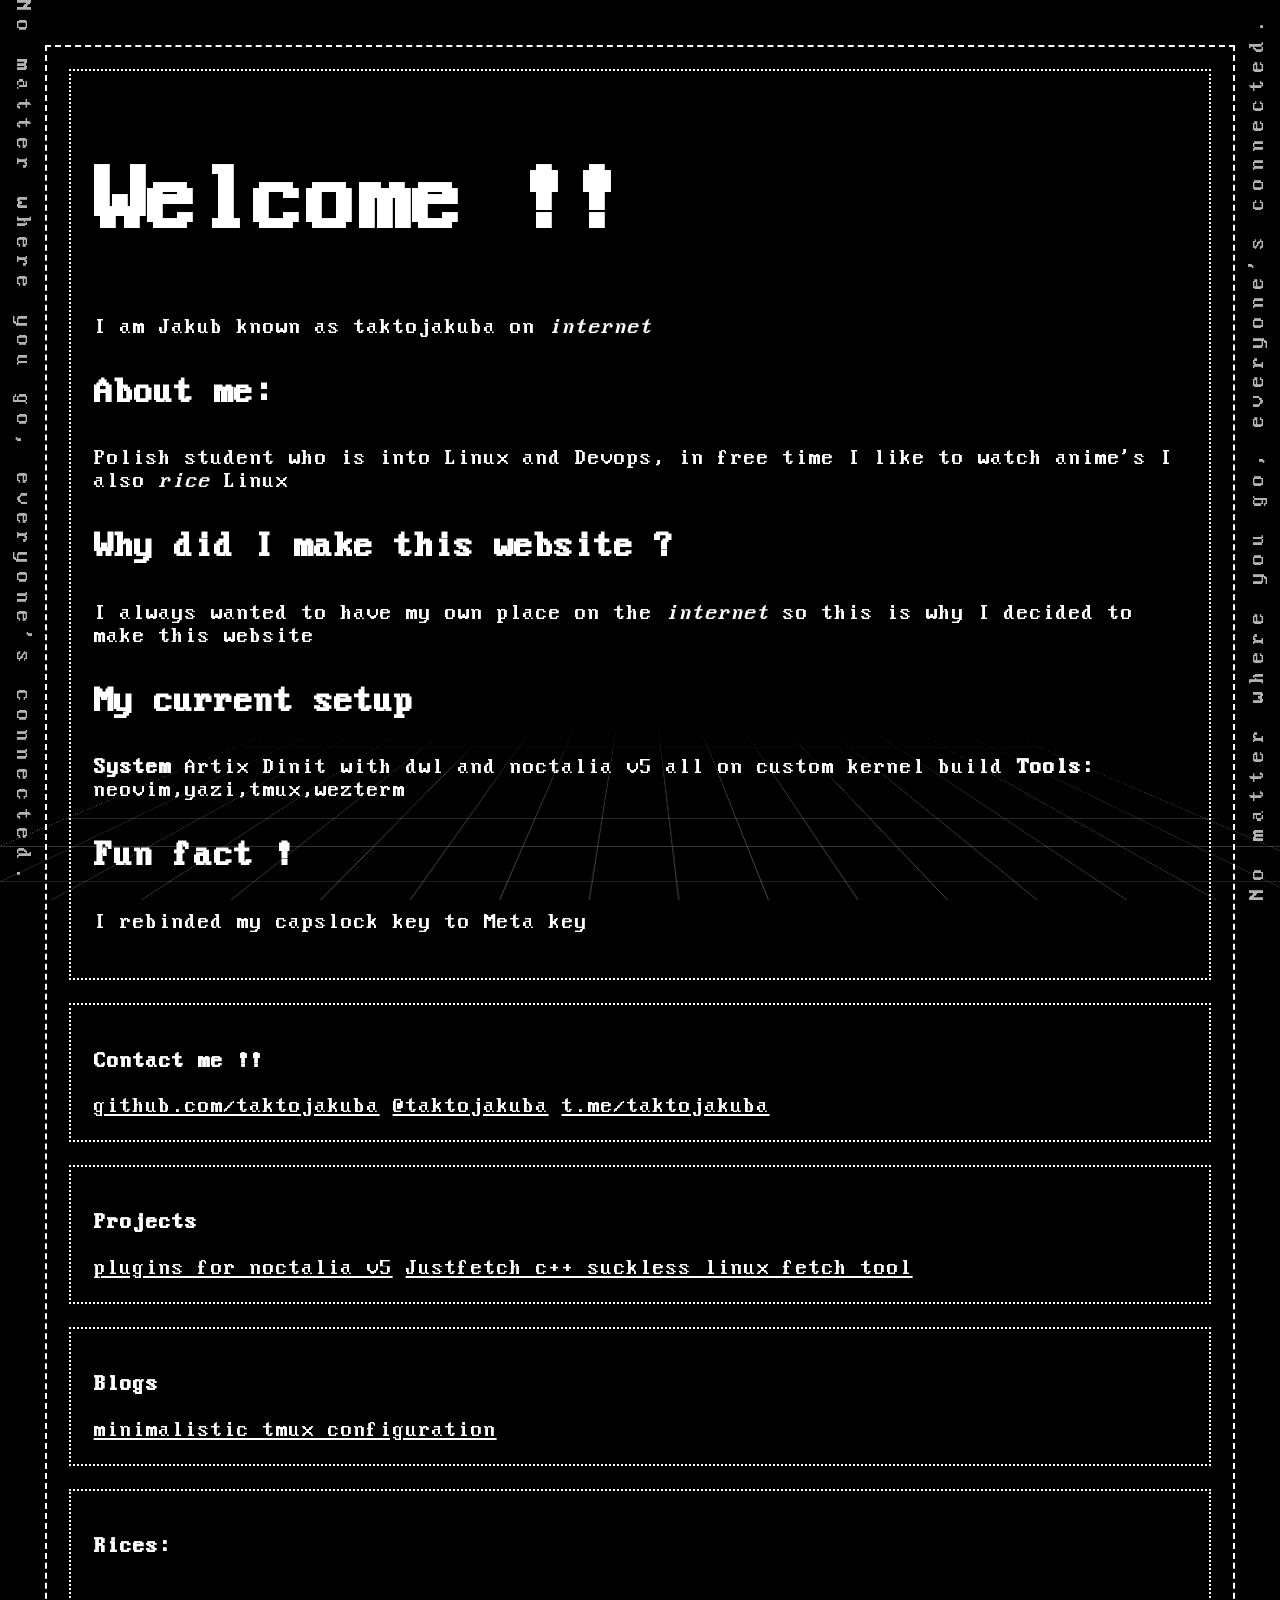
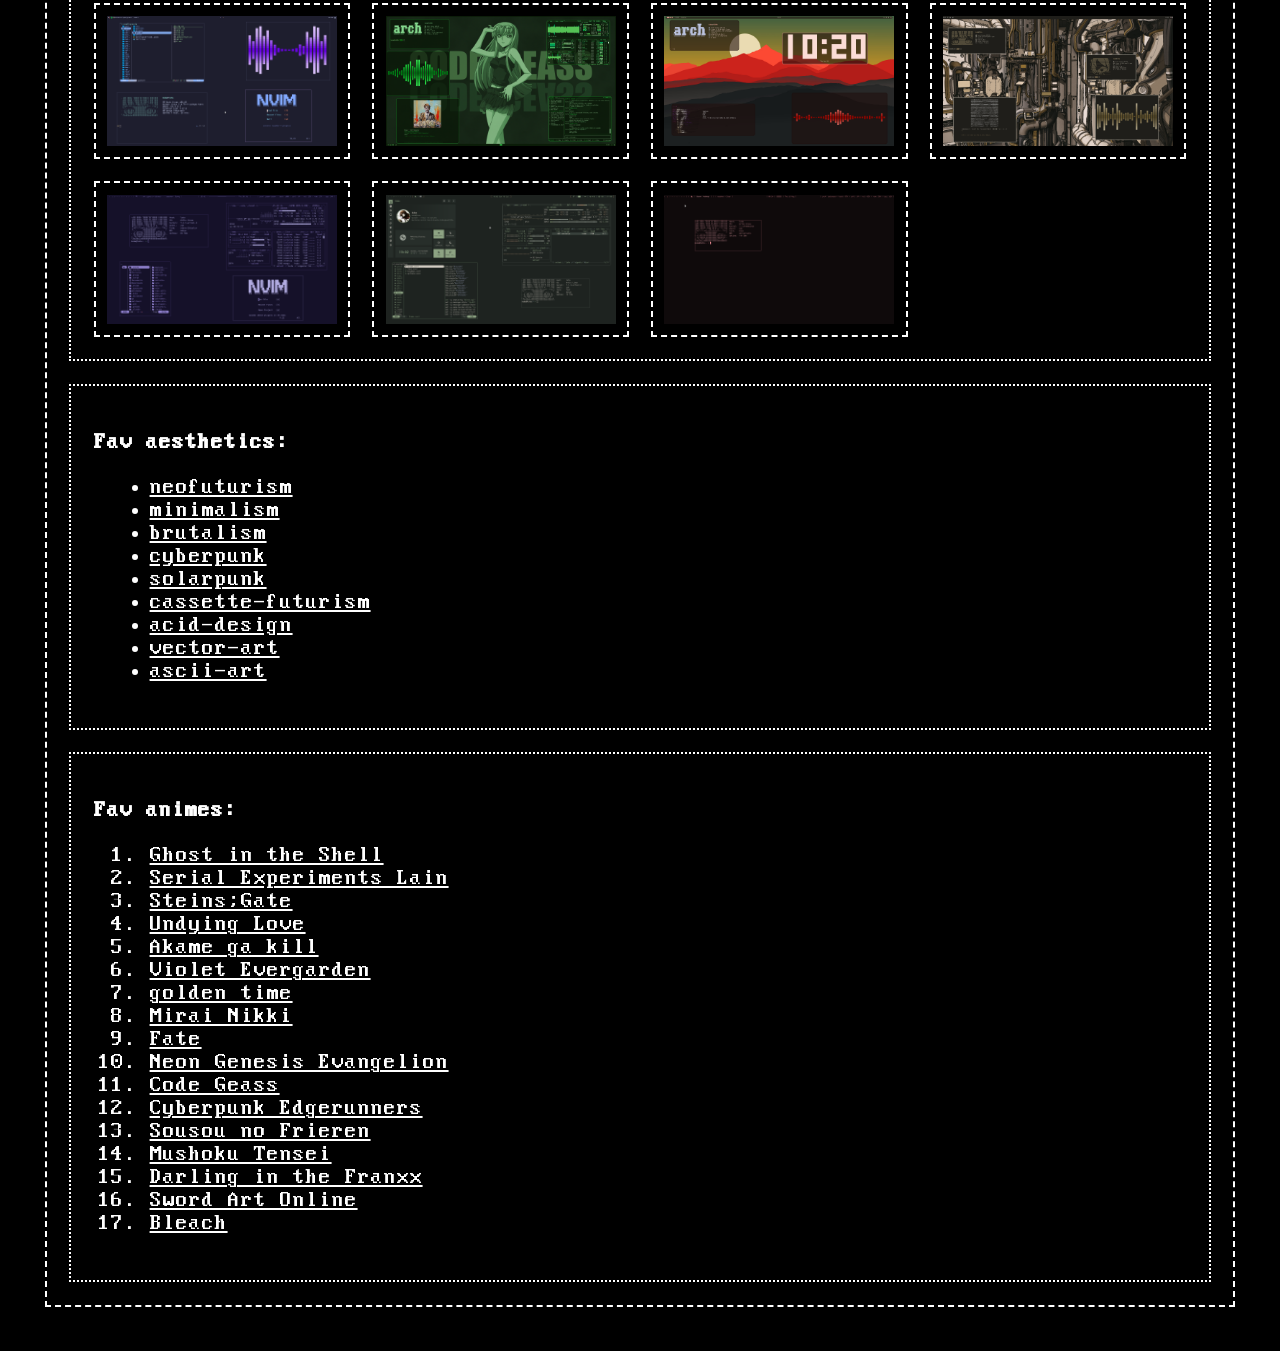
==== website/index.html @ e46fda8e "move files to website dir to prepare for docker" ====
<!doctype html>
<html lang="en">
  <head>
      <!-- Font: IBM VGA 8x16 by VileR — https://int10h.org/oldschool-pc-fonts/ — CC BY-SA 4.0 -->
    <meta charset="UTF-8" />
    <meta name="viewport" content="width=device-width, initial-scale=1.0" />
    <title>jsbkgg.space</title>
    <link rel="stylesheet" href="index.css" />
    <link rel="icon" type="image/x-icon" href="assets/icon.svg" />
  </head>
  <body>
    <div class="side-text side-left"><span id="quote-left">No matter where you go, everyone's connected.</span></div>
    <div class="side-text side-right"><span id="quote-right">No matter where you go, everyone's connected.</span></div>
    <div class="main-box">
    <div class="sec-box" id="abtme">
      <span><h1>Welcome !!</h1><p>I am Jakub known as taktojakuba on <i>internet</i></p></span>
      <span><h3>About me:</h2><p>Polish student who is into Linux and Devops, in free time I like to watch anime's I also <i>rice</i> Linux</p></span>
      <span><h3>Why did I make this website ?</h1><p>I always wanted to have my own place on the <i>internet</i> so this is why I decided to make this website</p></span>
      <span><h3>My current setup</h3><p><B>System</B> Artix Dinit with dwl and noctalia v5 all on custom kernel build <B>Tools:</B> neovim,yazi,tmux,wezterm</p></span>
      <span><h3>Fun fact !</h3><p>I rebinded my capslock key to Meta key </p></span>
    </div>
    <div class="sec-box" id="contacts">
      <span><b><p>Contact me !!</p></b></span>
    <a href="https://github.com/taktojakuba" target="_blank">github.com/taktojakuba</a>
    <a href="https://discordapp.com/users/768727776323829790" target="_blank">@taktojakuba</a>
    <a href="https://t.me/taktojakuba" target="_blank">t.me/taktojakuba</a>
    </div>
    <div class="sec-box" id="projects">
    <span><b><p>Projects</p></b></span>
    <a href="https://github.com/taktojakuba/plugins" target="_blank">plugins for noctalia v5</a>
    <a href="https://github.com/taktojakuba/Justfetch" target="_blank">Justfetch c++ suckless linux fetch tool</a>
    </div>
    <div class="sec-box" id="blogs">
    <span><b><p>Blogs</p></b></span>
    <a href="./articles/tmux.html">minimalistic tmux configuration</a>
    </div>
    <div class="sec-box" id="gallery">
      <span><b><p>Rices:</p></b></span>
      <div class="img-frame"><img src="./assets/rice1.png" alt="rice 1"></div>
      <div class="img-frame"><img src="./assets/rice2.png" alt="rice 2"></div>
      <div class="img-frame"><img src="./assets/rice3.png" alt="rice 3"></div>
      <div class="img-frame"><img src="./assets/rice4.png" alt="rice 4"></div>
      <div class="img-frame"><img src="./assets/rice5.png" alt="rice 5"></div>
      <div class="img-frame"><img src="./assets/rice6.png" alt="rice 6"></div>
      <div class="img-frame"><img src="./assets/rice7.png" alt="rice 7"></div>
    </div>
    <div class="sec-box" id="aesthetics-list">
        <span><b><p>Fav aesthetics:</p></b></span>
      <ul>
        <li><a href="https://aesthetics.fandom.com/wiki/Neo-Futurism" target="_blank">neofuturism</a></li>
        <li><a href="https://aesthetics.fandom.com/wiki/Minimalism" target="_blank">minimalism</a></li>
        <li><a href="https://aesthetics.fandom.com/wiki/Brutalism" target="_blank">brutalism</a></li>
        <li><a href="https://aesthetics.fandom.com/wiki/Cyberpunk" target="_blank">cyberpunk</a></li>
        <li><a href="https://aesthetics.fandom.com/wiki/Solarpunk" target="_blank">solarpunk</a></li>
        <li><a href="https://aesthetics.fandom.com/wiki/Cassette_Futurism" target="_blank">cassette-futurism</a></li>
        <li><a href="https://aesthetics.fandom.com/wiki/Acid_Design" target="_blank">acid-design</a></li>
        <li><a href="https://aesthetics.fandom.com/wiki/Vector_Art" target="_blank">vector-art</a></li>
        <li><a href="https://aesthetics.fandom.com/wiki/ASCII_Art" target="_blank">ascii-art</a></li>
      </ul></span>
    </div>
    <div class="sec-box" id="anime-list">
      <span><b><p>Fav animes:</p></b></span>
    <ol>
      <li><a href="https://anilist.co/anime/339/serial-experiments-lain/" target="_blank">Ghost in the Shell</a></li>
      <li><a href="https://anilist.co/anime/339/serial-experiments-lain/" target="_blank">Serial Experiments Lain</a></li>
      <li><a href="https://anilist.co/anime/9253/SteinsGate/" target="_blank">Steins;Gate</a></li>
      <li><a href="https://anilist.co/anime/11499/Sankarea-Undying-Love/staff" target="_blank">Undying Love</a></li>
      <li><a href="https://anilist.co/anime/20613/Akame-ga-Kill/" target="_blank">Akame ga kill</a></li>
      <li><a href="https://anilist.co/anime/21827/Violet-Evergarden/" target="_blank">Violet Evergarden</a></li>
      <li><a href="https://anilist.co/anime/17895/Golden-Time/" target="_blank">golden time</a></li>
      <li><a href="anilist.co/anime/10620/Mirai-Nikki/" target="_blank">Mirai Nikki</a></li>
      <li><a href="https://anilist.co/anime/356/Fatestay-night/" target="_blank">Fate</a></li>
      <li><a href="https://anilist.co/anime/30/Shin-Seiki-Evangelion/" target="_blank">Neon Genesis Evangelion</a></li>
      <li><a href="https://anilist.co/anime/1575/Code-Geass-Hangyaku-no-Lelouch/" target="_blank">Code Geass</a></li>
      <li><a href="https://anilist.co/anime/120377/Cyberpunk-Edgerunners/" target="_blank">Cyberpunk Edgerunners</a></li>
      <li><a href="https://anilist.co/anime/154587/Sousou-no-Frieren/" target="_blank">Sousou no Frieren</a></li>
      <li><a href="https://anilist.co/anime/108465/Mushoku-Tensei-Isekai-Ittara-Honki-Dasu/" target="_blank">Mushoku Tensei</a></li>
      <li><a href="https://anilist.co/anime/99423/Darling-in-the-Franxx/" target="_blank">Darling in the Franxx</a></li>
      <li><a href="https://anilist.co/anime/11757/Sword-Art-Online/" target="_blank">Sword Art Online</a></li>
      <li><a href="https://anilist.co/anime/269/BLEACH/" target="_blank">Bleach</a></li>
    </ol>
    </div>
    </div>
    <script src="script.js"></script>
  </body>
</html>
---- website/index.css ----
/* Font: IBM VGA 8x16 by VileR — https://int10h.org/oldschool-pc-fonts/ — CC BY-SA 4.0 */
@font-face {
  font-family: "IBM VGA";
  src: url("./font/IBM_VGA_9x16.woff") format("woff");
  font-weight: normal;
  font-style: normal;
}

:root {
  font-family:
    "IBM VGA", "MS Sans Serif", "Microsoft Sans Serif", Arial, sans-serif;
  font-family: "IBM VGA", "Lucida Console", "Courier New", monospace;
  zoom: 140%;

  /* Golden ratio (1.618) type scale based on 1rem */
  --fs-1: calc(1rem * 1.618);
  --fs-2: calc(1rem * 2.618);
  --fs-3: calc(1rem * 4.236);
}

h1 {
  font-size: var(--fs-3);
}

h2 {
  font-size: var(--fs-2);
}

h3 {
  font-size: var(--fs-1);
}

h4,
h5,
h6 {
  font-size: 1rem;
}

* {
  box-sizing: border-box;
}

body {
  margin: 0;
  padding: 2rem;
  background: black;
  color: white;
}

body::before {
  content: "";
  position: fixed;
  left: -10%;
  right: -10%;
  bottom: 0;
  height: 60vh;
  background-image:
    linear-gradient(rgba(255, 255, 255, 0.3) 1px, transparent 1px),
    linear-gradient(90deg, rgba(255, 255, 255, 0.3) 1px, transparent 1px);
  background-size: 64px 64px;
  transform: perspective(400px) rotateX(60deg);
  transform-origin: bottom center;
  -webkit-mask-image: linear-gradient(to top, black 45%, transparent);
  mask-image: linear-gradient(to top, black 45%, transparent);
  pointer-events: none;
  z-index: -1;
}

.main-box {
  border: 2px dashed white;
  padding: 1rem;
  max-width: 60rem;
  margin: 0 auto;
  display: flex;
  flex-direction: column;
  gap: 1rem;
}

.sec-box {
  border: 2px dotted white;
  padding: 1rem;
}

a {
  color: white;
}

a:visited {
  color: #aaa;
}

code {
  border: 1px dotted white;
  padding: 0 0.25rem;
}

kbd {
  border: 1px dotted white;
  padding: 0 0.25rem;
}

pre {
  border: 2px dashed white;
  padding: 0.75rem;
  overflow-x: auto;
  white-space: pre;
}

.side-text {
  position: fixed;
  top: 0;
  bottom: 0;
  display: flex;
  align-items: center;
  writing-mode: vertical-rl;
  letter-spacing: 0.3em;
  color: white;
  opacity: 0.7;
  user-select: none;
}

.side-left {
  left: 0.5rem;
}

.side-right {
  right: 0.5rem;
  transform: rotate(180deg);
}

#gallery {
  display: grid;
  grid-template-columns: repeat(4, 1fr);
  gap: 1rem;
}

#gallery > span:first-child {
  grid-column: 1 / -1;
}

.img-frame {
  border: 2px dashed white;
  padding: 0.5rem;
}

.img-frame img {
  display: block;
  max-width: 100%;
  height: auto;
  transition: transform 0.5s ease;
}

.img-frame img:hover {
  transform: scale(3);
}
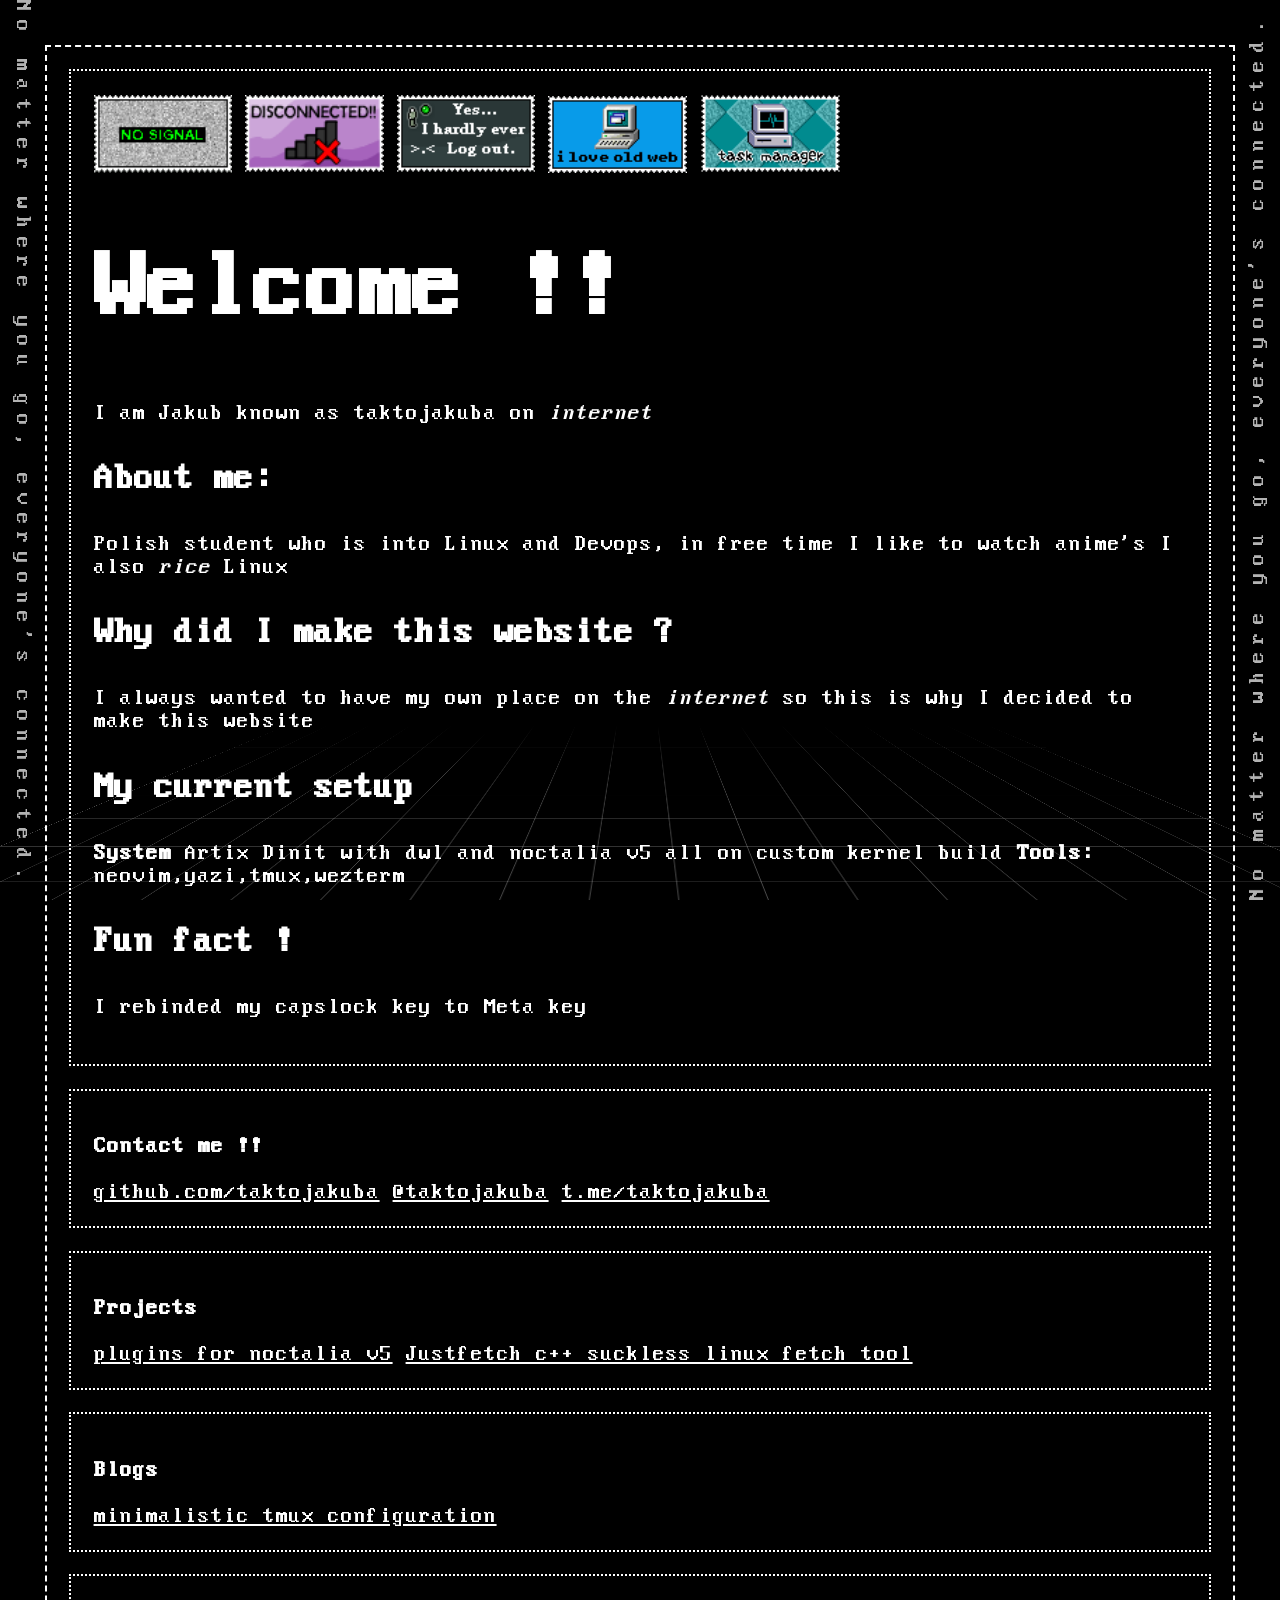
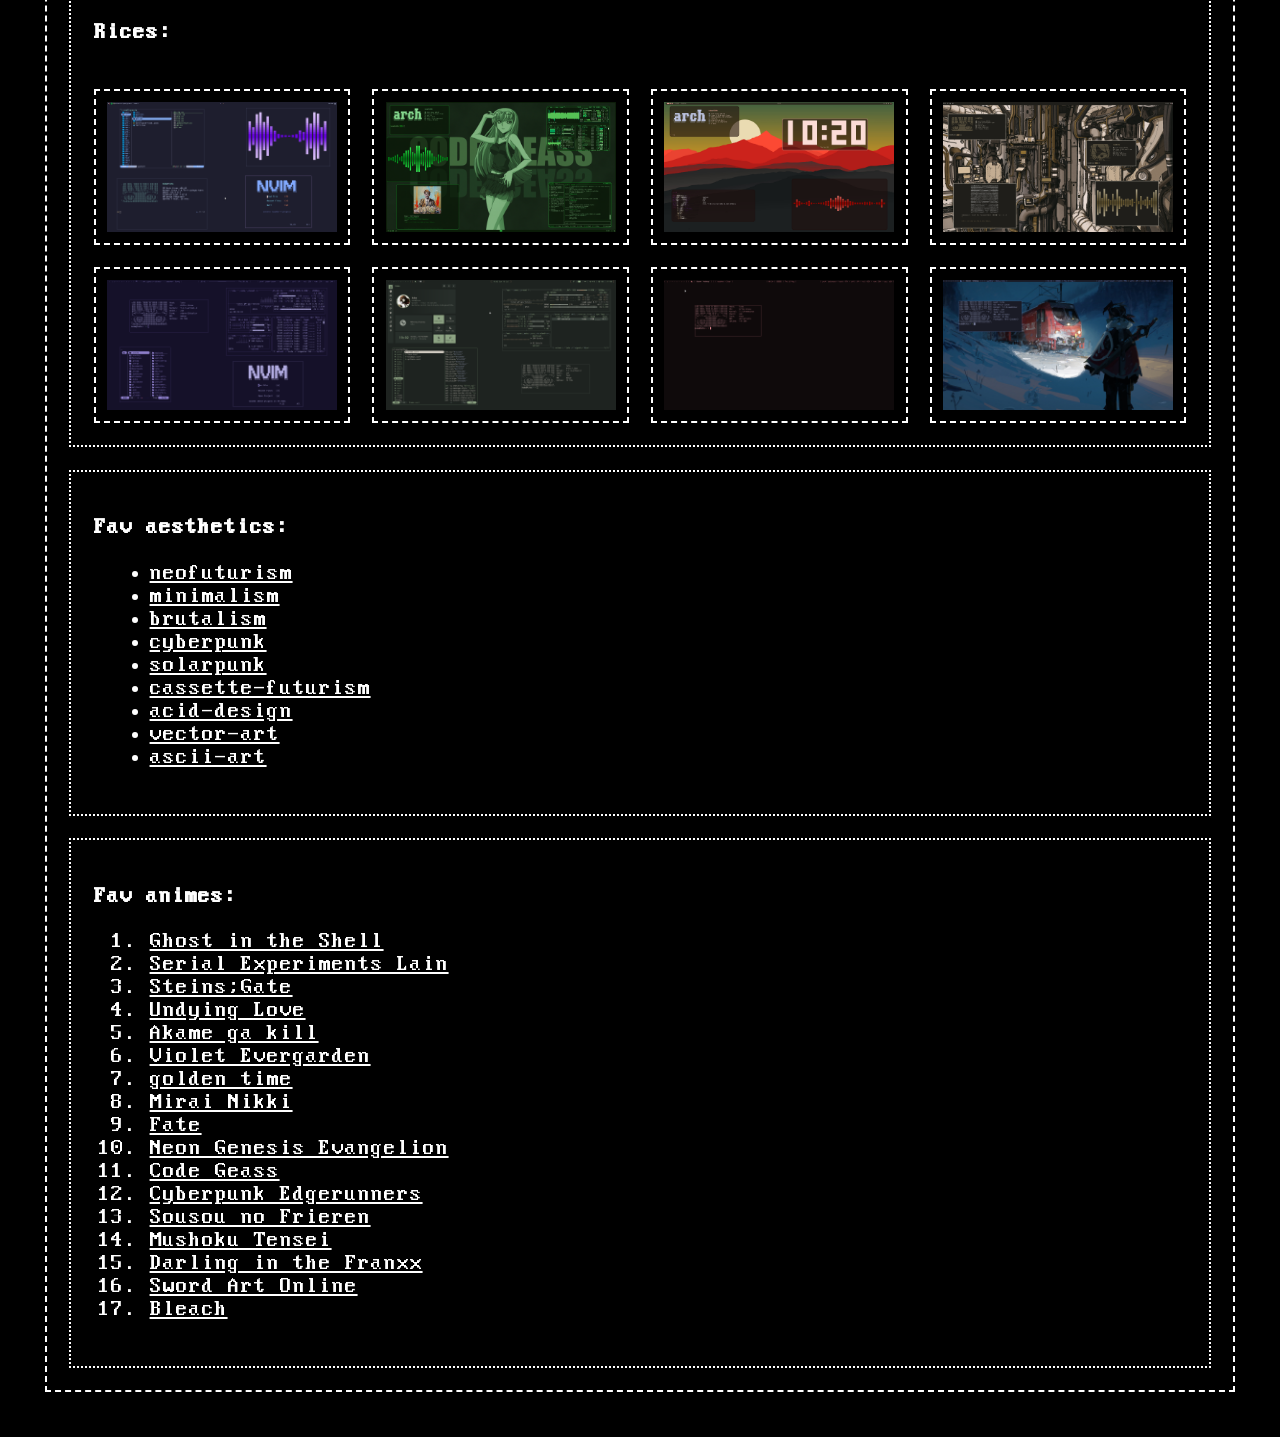
==== commit f47e33e8: "add stamps" ====
--- a/website/index.html
+++ b/website/index.html
@@ -5,7 +5,7 @@
     <meta charset="UTF-8" />
     <meta name="viewport" content="width=device-width, initial-scale=1.0" />
     <title>jsbkgg.space</title>
-    <link rel="stylesheet" href="index.css" />
+    <link rel="stylesheet" href="index.css?v=2" />
     <link rel="icon" type="image/x-icon" href="assets/icon.svg" />
   </head>
   <body>
@@ -13,6 +13,13 @@
     <div class="side-text side-right"><span id="quote-right">No matter where you go, everyone's connected.</span></div>
     <div class="main-box">
     <div class="sec-box" id="abtme">
+      <span>
+        <img src="assets/no-signal.gif">
+        <img src="assets/disconnected.gif">
+        <img src="assets/hardly-logout.png">
+        <img src="assets/Oldweb.png">
+        <img src="assets/stamp-task-manager.gif">
+      </span>
       <span><h1>Welcome !!</h1><p>I am Jakub known as taktojakuba on <i>internet</i></p></span>
       <span><h3>About me:</h2><p>Polish student who is into Linux and Devops, in free time I like to watch anime's I also <i>rice</i> Linux</p></span>
       <span><h3>Why did I make this website ?</h1><p>I always wanted to have my own place on the <i>internet</i> so this is why I decided to make this website</p></span>
@@ -43,6 +50,7 @@
       <div class="img-frame"><img src="./assets/rice5.png" alt="rice 5"></div>
       <div class="img-frame"><img src="./assets/rice6.png" alt="rice 6"></div>
       <div class="img-frame"><img src="./assets/rice7.png" alt="rice 7"></div>
+      <div class="img-frame"><img src="./assets/rice8.png" alt="rice 8"></div>
     </div>
     <div class="sec-box" id="aesthetics-list">
         <span><b><p>Fav aesthetics:</p></b></span>
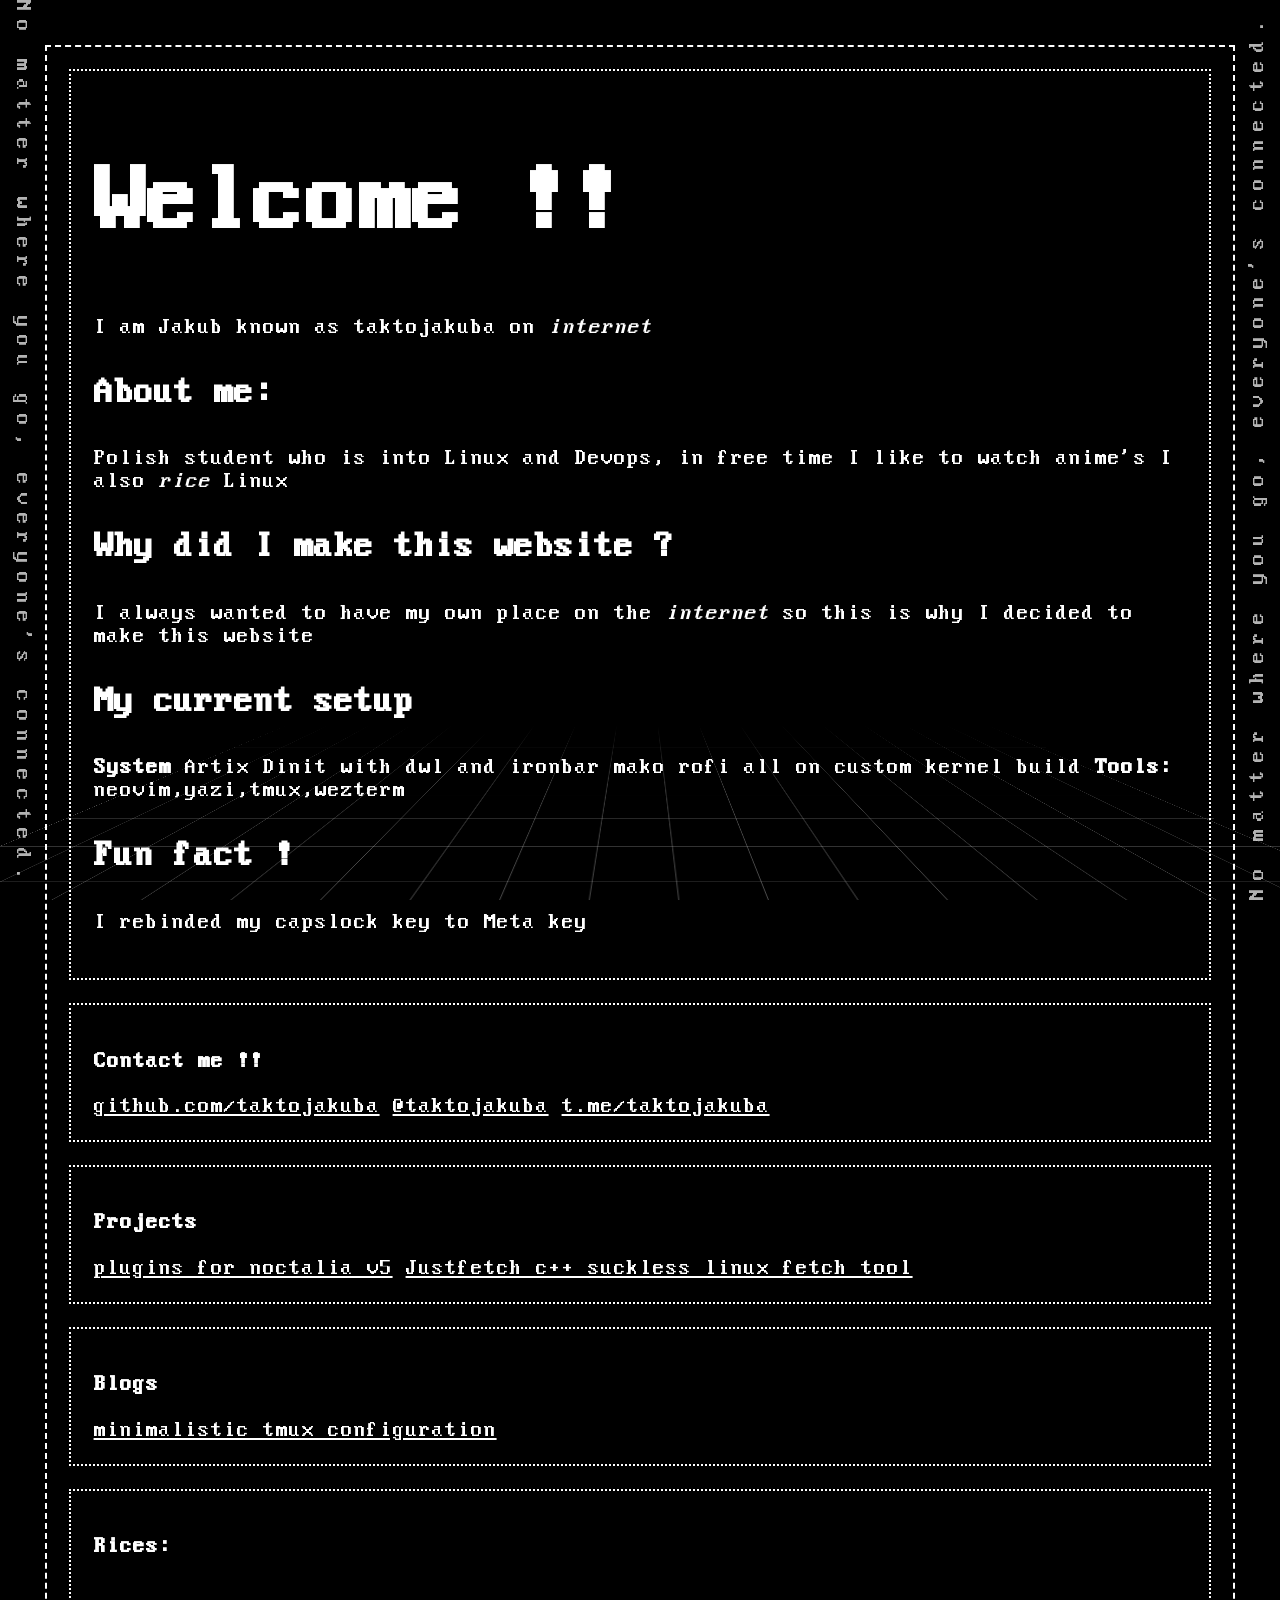
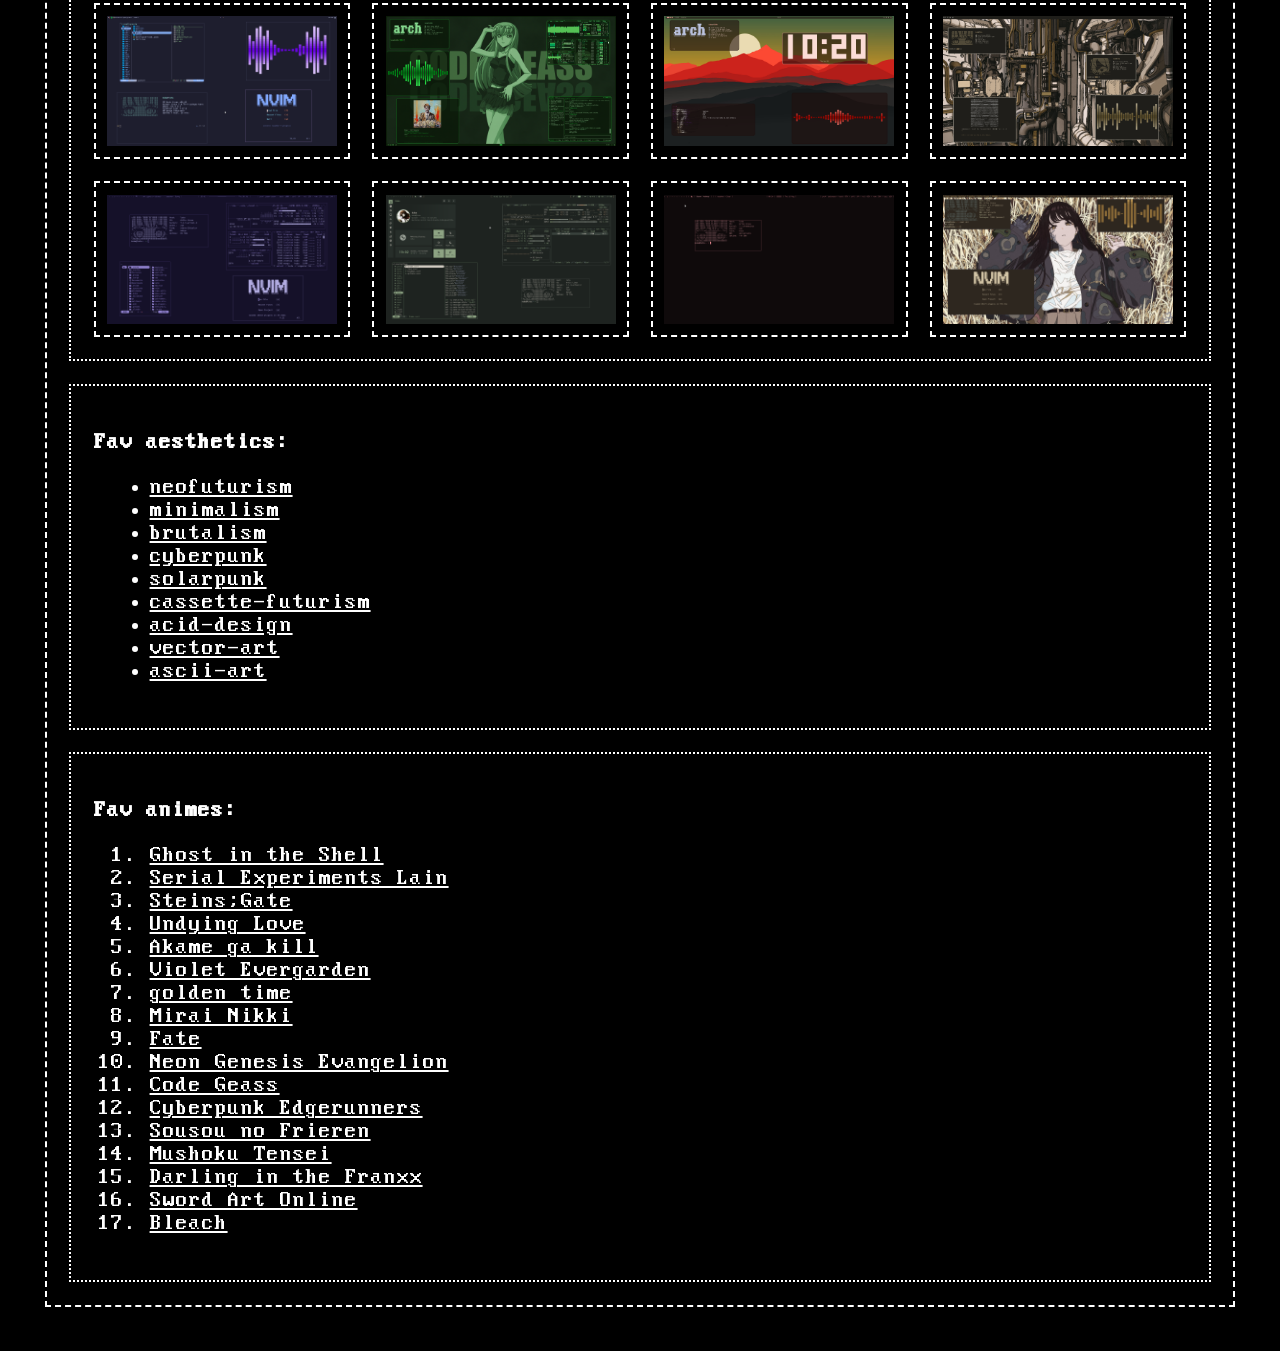
==== commit 9ef5948a: "add rice" ====
--- a/website/index.html
+++ b/website/index.html
@@ -13,17 +13,10 @@
     <div class="side-text side-right"><span id="quote-right">No matter where you go, everyone's connected.</span></div>
     <div class="main-box">
     <div class="sec-box" id="abtme">
-      <span>
-        <img src="assets/no-signal.gif">
-        <img src="assets/disconnected.gif">
-        <img src="assets/hardly-logout.png">
-        <img src="assets/Oldweb.png">
-        <img src="assets/stamp-task-manager.gif">
-      </span>
       <span><h1>Welcome !!</h1><p>I am Jakub known as taktojakuba on <i>internet</i></p></span>
       <span><h3>About me:</h2><p>Polish student who is into Linux and Devops, in free time I like to watch anime's I also <i>rice</i> Linux</p></span>
       <span><h3>Why did I make this website ?</h1><p>I always wanted to have my own place on the <i>internet</i> so this is why I decided to make this website</p></span>
-      <span><h3>My current setup</h3><p><B>System</B> Artix Dinit with dwl and noctalia v5 all on custom kernel build <B>Tools:</B> neovim,yazi,tmux,wezterm</p></span>
+      <span><h3>My current setup</h3><p><B>System</B> Artix Dinit with dwl and ironbar mako rofi all on custom kernel build <B>Tools:</B> neovim,yazi,tmux,wezterm</p></span>
       <span><h3>Fun fact !</h3><p>I rebinded my capslock key to Meta key </p></span>
     </div>
     <div class="sec-box" id="contacts">
